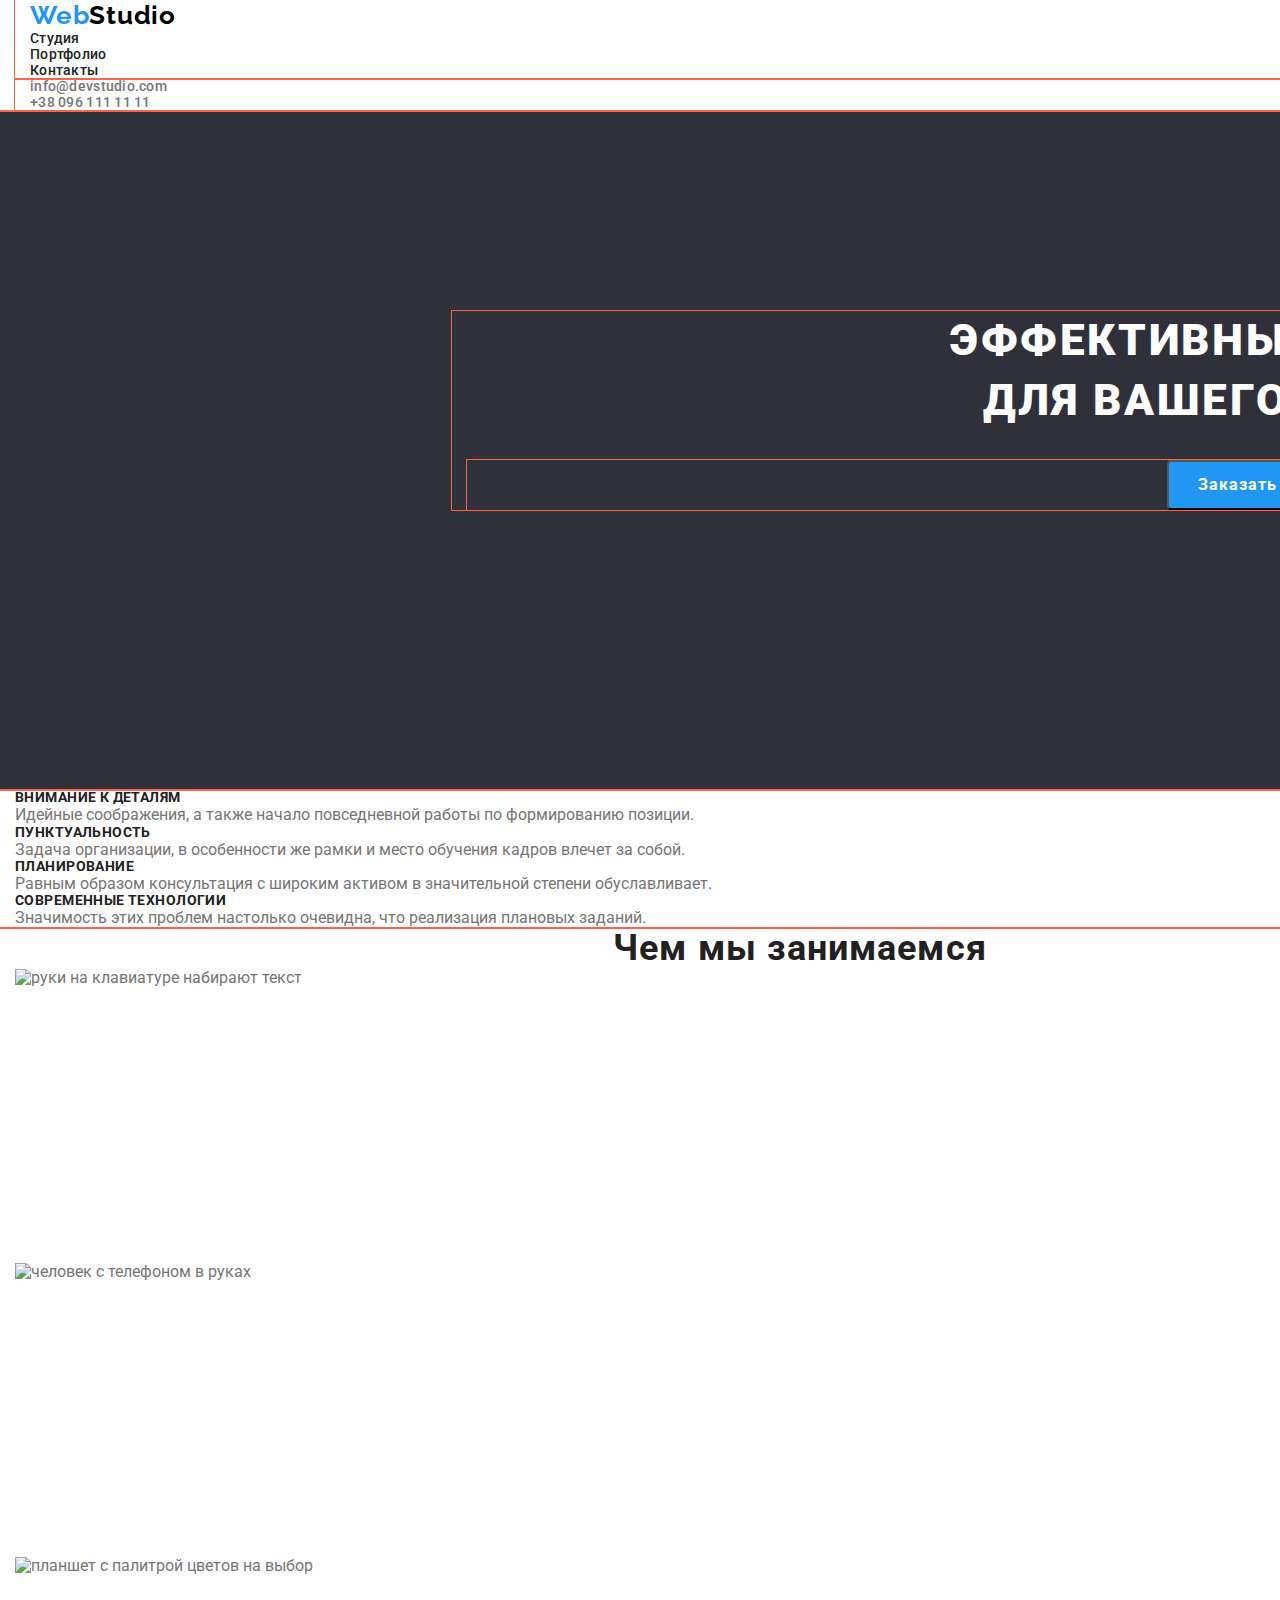
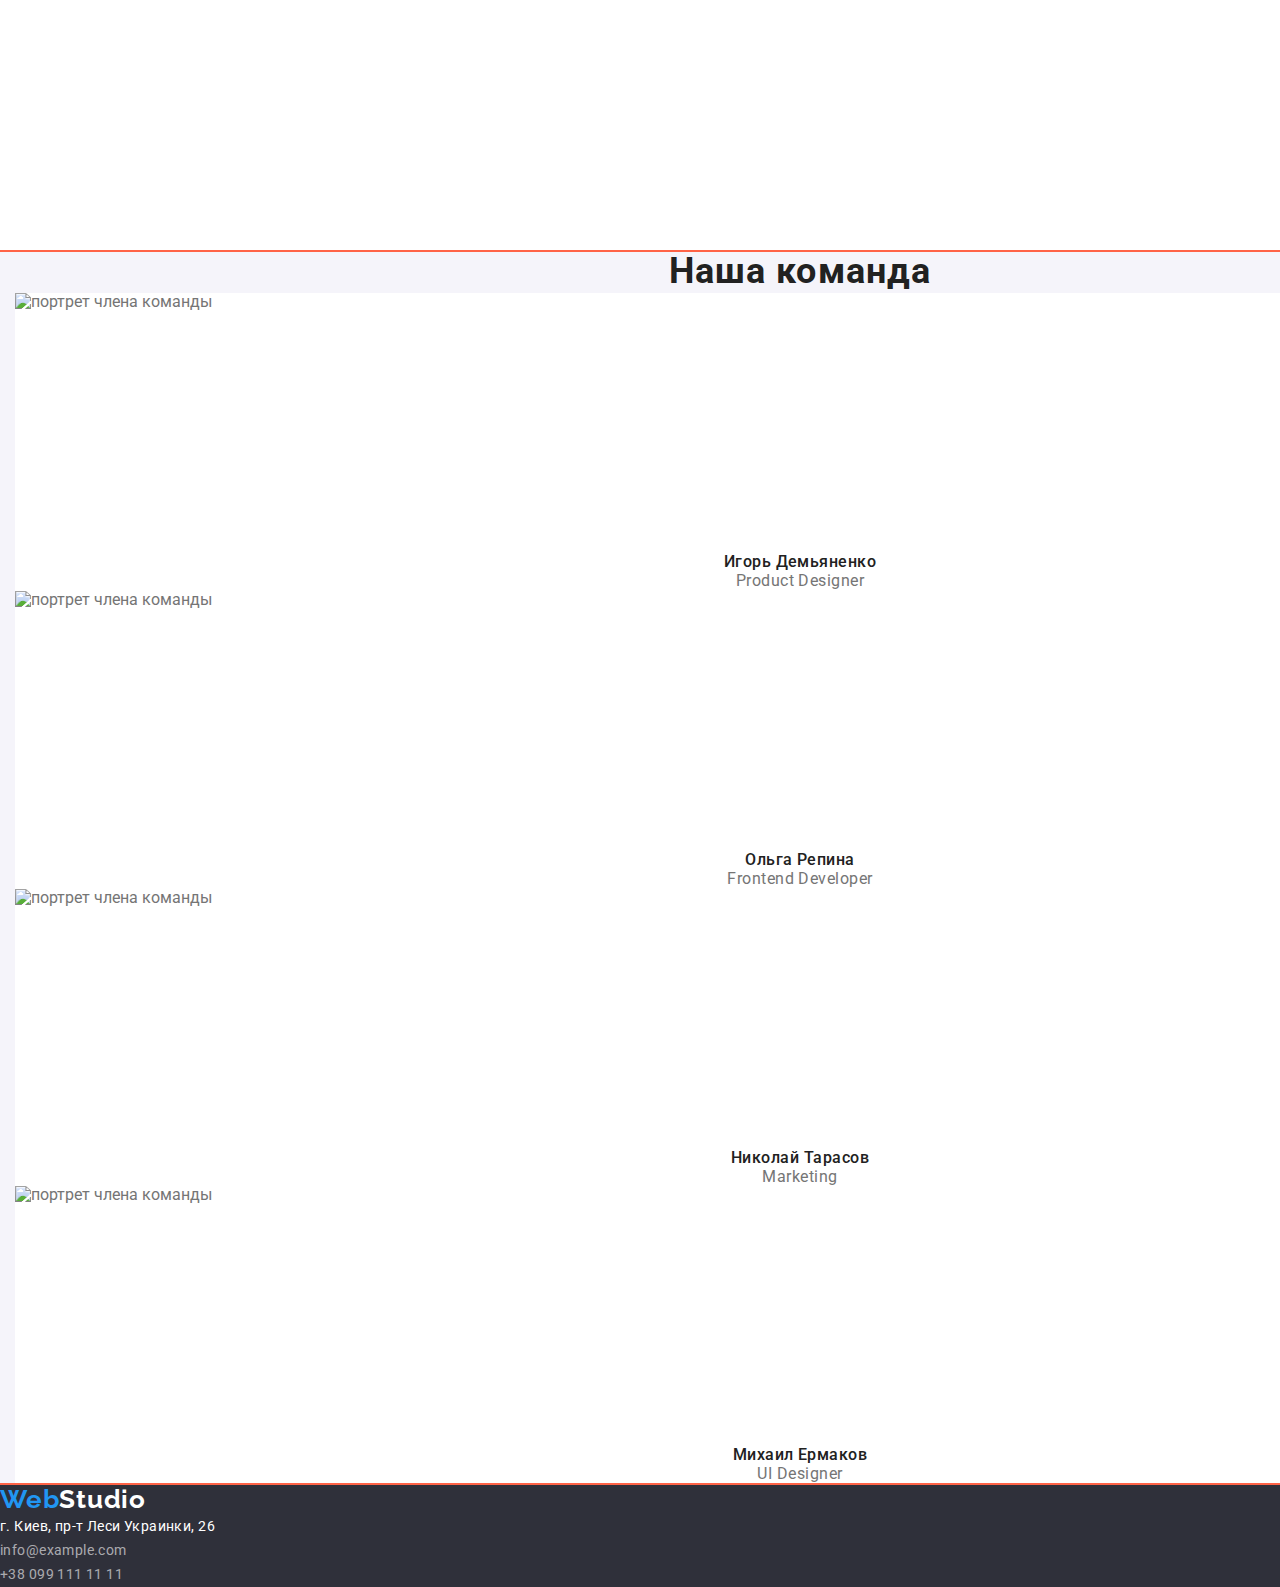
==== index.html @ ebe4a77e "interim update" ====
<!DOCTYPE html>
<html lang="ru">

<head>
  <meta charset="UTF-8" />
  <meta http-equiv="X-UA-Compatible" content="IE=edge" />
  <meta name="viewport" content="width=device-width, initial-scale=1.0" />
  <title>WebStudio</title>
  <link rel="preconnect" href="https://fonts.gstatic.com" />
  <link href="https://fonts.googleapis.com/css2?family=Raleway:wght@700&family=Roboto:wght@400;500;700;900&display=swap"
    rel="stylesheet" />
  <link rel="stylesheet"
    href="https://cdnjs.cloudflare.com/ajax/libs/modern-normalize/1.0.0/modern-normalize.min.css" />

  <link rel="stylesheet" href="./CSS/styles.css" />
</head>

<body>
    <header class="header">
      <div class="container">
        <div class="container">
      <nav class="nav-style">
        <span class="header-title">
          <a href="./index.html" class="nav-link"><span class="title-accent">Web</span><span
              class="title-accent-two">Studio</span></a></span>
        <ul class="no-bullet list">
          <li><a href="./index.html" class="nav-link">Студия</a></li>
          <li><a href="./portfolio.html" class="nav-link">Портфолио</a></li>
          <li><a href="" class="nav-link">Контакты</a></li>
        </ul>
      </nav>
      </div>
      <div class="container">
      <ul class="no-bullet list">
        <li><a href="mailto:info@devstudio.com" class="header-link">info@devstudio.com</a></li>
        <li><a href="tel:+380961111111" class="header-link">+38 096 111 11 11</a></li>
      </ul>
    </div>
    </div>
    </header>
  <main>
    <section class="hero">
      <div class="container">
        <div class="hero-content">
          <h1 class="hero-heading">
            Эффективные решения <br />
            для вашего бизнеса
          </h1>
        </div>
        <div class="container">
          <button type="button" class="hero-button button-cursor">Заказать услугу</button>
        </div>
      </div>
    </section>
    <section class="features">
      <div class="container">
        <h2 class="heading-features visually-hidden">Особенности</h2>
        <ul class="no-bullet list">
          <li>
            <h3 class="feature">Внимание к деталям</h3>
            <p>Идейные соображения, а также начало повседневной работы по формированию позиции.</p>
          </li>
          <li>
            <h3 class="feature">Пунктуальность</h3>
            <p>Задача организации, в особенности же рамки и место обучения кадров влечет за собой.</p>
          </li>
          <li>
            <h3 class="feature">Планирование</h3>
            <p>Равным образом консультация с широким активом в значительной степени обуславливает.</p>
          </li>
          <li>
            <h3 class="feature">Современные технологии</h3>
            <p>Значимость этих проблем настолько очевидна, что реализация плановых заданий.</p>
          </li>
        </ul>
      </div>
    </section>
    <section class="activity">
      <div class="container">
        <h2 class="heading-activity">Чем мы занимаемся</h2>
        <ul class="no-bullet list">
          <li>
            <img src="./images/img_4.jpg" alt="руки на клавиатуре набирают текст" width="370" height="294" />
          </li>
          <li>
            <img src="./images/img-1.jpg" alt="человек с телефоном в руках" width="370" height="294" />
          </li>
          <li>
            <img src="./images/img-2.jpg" alt="планшет с палитрой цветов на выбор" width="370" height="294" />
          </li>
        </ul>
    </section>
    <section class="team">
      <div class="container">
        <h2 class="heading-team">Наша команда</h2>
        <ul class="no-bullet list">
          <li class="member-card">
            <img src="./images/img.jpg" alt="портрет члена команды" width="270" height="260" />
            <h3 class="member-name">Игорь Демьяненко</h3>
            <p lang="en" class="member-position">Product Designer</p>
          </li>
          <li class="member-card">
            <img src="./images/img__1.jpg" alt="портрет члена команды" width="270" height="260" />
            <h3 class="member-name">Ольга Репина</h3>
            <p lang="en" class="member-position">Frontend Developer</p>
          </li>
          <li class="member-card">
            <img src="./images/img__2.jpg" alt="портрет члена команды" width="270" height="260" />
            <h3 class="member-name">Николай Тарасов</h3>
            <p lang="en" class="member-position">Marketing</p>
          </li>
          <li class="member-card">
            <img src="./images/img-3.jpg" alt="портрет члена команды" width="270" height="260" />
            <h3 class="member-name">Михаил Ермаков</h3>
            <p lang="en" class="member-position">UI Designer</p>
          </li>
        </ul>
      </div>
    </section>
  </main>
  <footer class="footer">
    <div class="container"></div>
    <a href="./index.html" class="footer-link footer-title"><span class="title-accent">Web</span>Studio</a>
    <address>
      <ul class="no-bullet list">
        <li class="footer-address">
          <a href="https://goo.gl/maps/FCQ5aKZxrLypP4Zz5" target="_blank" rel="noopener noreferrer"
            class="footer-link">г. Киев, пр-т Леси Украинки, 26</a>
        </li>
        <li><a href="mailto:info@example.com" class="footer-link footer-contacts">info@example.com</a></li>
        <li><a href="tel:+380991111111" class="footer-link footer-contacts">+38 099 111 11 11</a></li>
      </ul>
    </address>
    </div>
  </footer>
</body>

</html>
---- CSS/styles.css ----
/* default settings */
html {
  box-sizing: border-box;
}

*,
*::before,
*::after {
  box-sizing: border-box;
}

:root {
  --main-text-cl: #757575;
  --add-cl: #212121;
  --wh-cl: #ffffff;
  --bl-cl: #000000;
  --accent-cl: #2196f3;
  --backgr-dark: #2f303a;
  --alt-backgr: #f5f4fa;
}

body {
  font-family: 'Raleway', sans-serif;
  font-family: 'Roboto', sans-serif;
  color: var(--main-text-cl);
  font-weight: 400;
  margin: 0;
}


/* general settings */

h1,
h2,
h3,
h4,
h5,
h6,
p {
 margin:0;
}


img {
  display: block;
  height: auto;
  max-width: 100%;
}

.button-cursor {
  cursor: pointer;
}

.list {
  padding: 0;
  margin: 0;
}

.no-bullet {
  list-style: none;
}

.visually-hidden {
  position: absolute !important;
  clip: rect(1px 1px 1px 1px);
  clip: rect(1px, 1px, 1px, 1px);
  padding: 0 !important;
  border: 0 !important;
  height: 1px !important;
  width: 1px !important;
  overflow: hidden;
}

/* header settings */

.header {
  font-weight: 500;
  font-size: 14px;
  line-height: 1.14;
  letter-spacing: 0.02em;
}

.header .header-title {
  font-family: Raleway;
  font-weight: 700;
  font-size: 26px;
  line-height: 1.19;
  letter-spacing: 0.03em;
}

.header-link,
.header-contacts {
  text-decoration: none;
  color: var(--main-text-cl);
}

.nav-style {
  color: var(--add-cl);
}

.nav-link {
  text-decoration: none;
  color: var(--add-cl);
}

/* hovers and accents */
.nav-style .nav-link:hover,
.header-link:hover,
.header-link:focus,
.title-accent,
.footer-link:hover,
.footer-link:focus {
  color: var(--accent-cl);
}

.title-accent-two {
  color: var(--bl-cl);
}

/* footer settings */

.footer {
  background-color: var(--backgr-dark);
  color: var(--wh-cl);
}

.footer-title {
  font-family: Raleway;
  font-weight: 700;
  font-size: 26px;
  line-height: 1.19;
  letter-spacing: 0.03em;
}

.footer-link {
  text-decoration: none;
  color: var(--wh-cl);
}

.footer-address {
  font-size: 14px;
  line-height: 1.7;
  letter-spacing: 0.03em;
  font-style: normal;
}

.footer-contacts {
  font-size: 14px;
  line-height: 1.7;
  letter-spacing: 0.03em;
  color: rgba(255, 255, 255, 0.6);
  font-style: normal;
}

/* body settings*/

  /* 2-lvl headings */
.heading-team,
.heading-activity,
.heading-features,
.heading-portfolio {
  font-weight: 700;
  font-size: 36px;
  line-height: 1.16;
  text-align: center;
  letter-spacing: 0.03em;
  color: var(--add-cl);
}

/* hero home page */

.hero {
  background-color: var(--backgr-dark);
  color: var(--wh-cl);
  padding: 200px 452px 280px 452px;
  text-align: center;
}

.hero-heading {
  font-weight: 900;
  font-size: 44px;
  line-height: 1.36;
  letter-spacing: 0.06em;
  text-transform: uppercase;
}

.hero-content {
  margin-bottom: 30px;
  
}

.hero-button {
  display: inline-block;
  font-weight: 700;
  min-width: 200px;
  min-height: 50px;
  font-size: 16px;
  line-height: 1.8;
  letter-spacing: 0.06em;
  background-color: var(--accent-cl);
  color: var(--wh-cl);
  border-radius: 4px;
  text-align: center;
}


.button-content {
  padding: 10px 32px;

}

/* features section home page */

.feature {
  font-weight: 700;
  font-size: 14px;
  line-height: 1.14;
  letter-spacing: 0.03em;
  text-transform: uppercase;
  color: var(--add-cl);
}

/* our team section home page */

.team {
  background-color: var(--alt-backgr);
}

.team .member-card {
  background-color: var(--wh-cl);
}

.member-name {
  font-weight: 500;
  font-size: 16px;
  line-height: 1.18;
  text-align: center;
  letter-spacing: 0.03em;
  color: var(--add-cl);
}

.member-position {
  font-size: 16px;
  line-height: 1.18;
  text-align: center;
  letter-spacing: 0.03em;
  color: var(--main-text-cl);
}

/* portfolio page body*/

.portfolio-button {
  background-color: var(--alt-backgr);
  font-weight: 500;
  font-size: 16px;
  line-height: 1.62;
  text-align: center;
  letter-spacing: 0.03em;
  color: var(--add-cl);
}

.portfolio-button:hover,
.portfolio-button:focus {
  background-color: var(--accent-cl);
  color: var(--wh-cl);
}

.card-heading {
font-weight: bold;
font-size: 18px;
line-height: 2;
letter-spacing: 0.06em;
color: var(--add-cl);
}

.card-descr {
  font-size: 16px;
  line-height: 1.87;
  letter-spacing: 0.03em;
  color: var(--main-text-cl);
  font-weight: 400;
}

.container {
  width: 1600px;
  padding-left: 15px;
  padding-right: 15px;
  margin-left: auto;
  margin-right: auto;
  
}

.container,
.header,
.hero,
.features,
.activity,
.team,
footer {
  outline: 1px solid tomato;
}
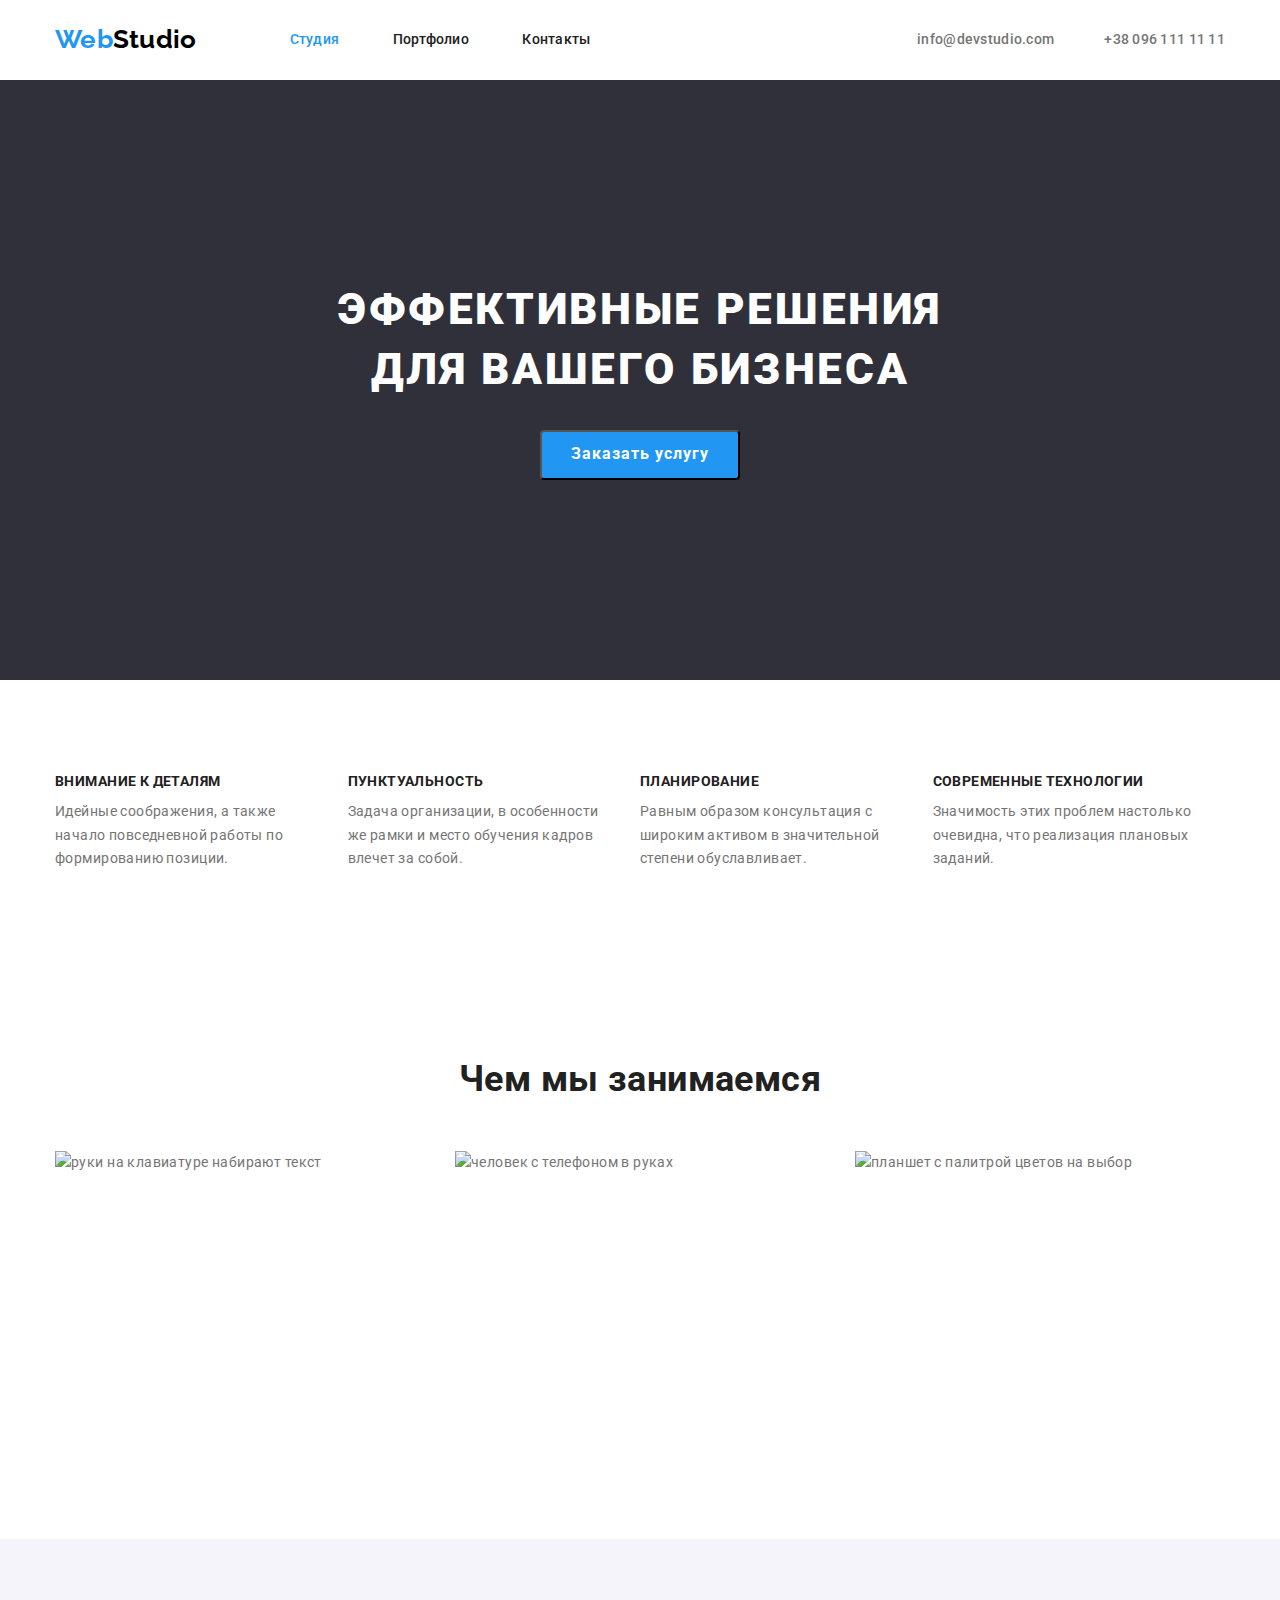
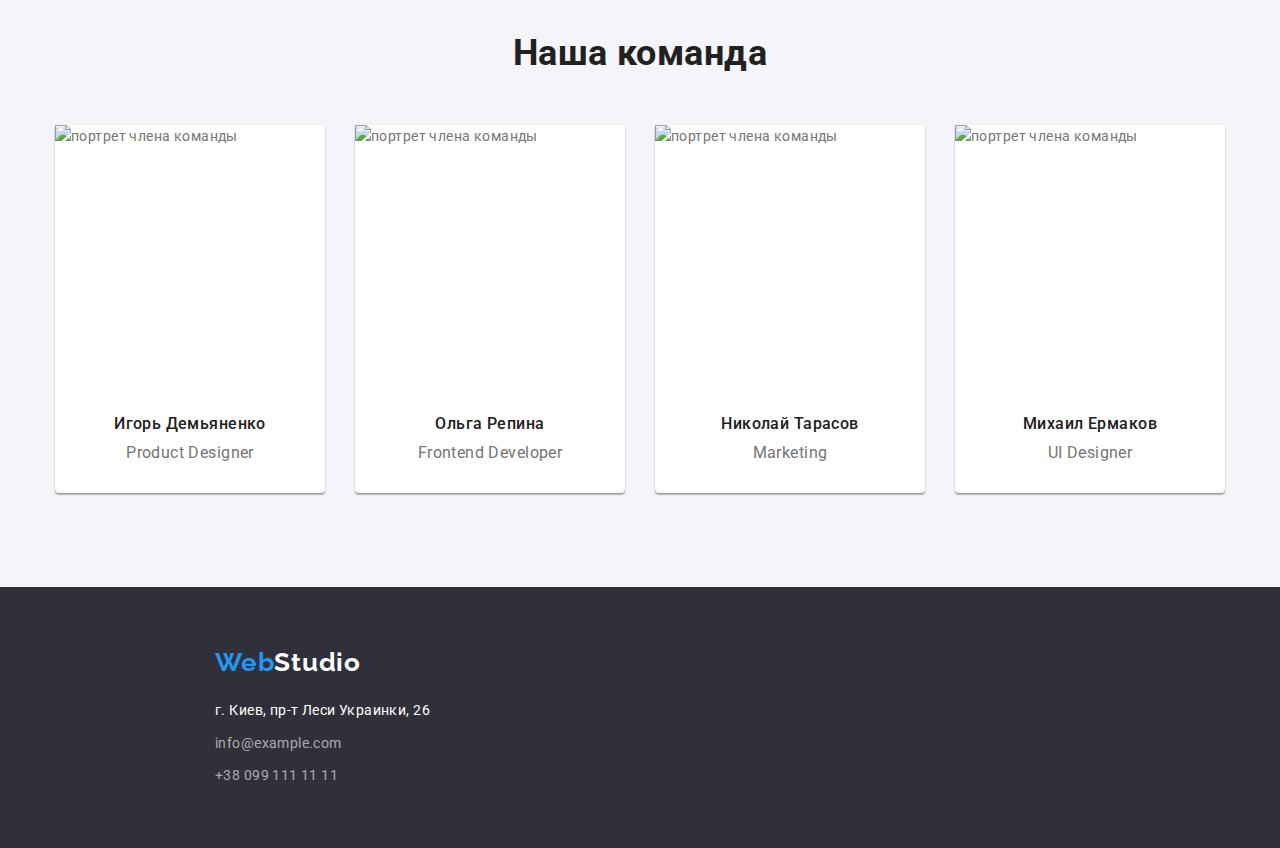
==== commit 096f4115: "interim update" ====
--- a/index.html
+++ b/index.html
@@ -18,67 +18,57 @@
 <body>
     <header class="header">
       <div class="container">
-        <div class="container">
       <nav class="nav-style">
-        <span class="header-title">
-          <a href="./index.html" class="nav-link"><span class="title-accent">Web</span><span
-              class="title-accent-two">Studio</span></a></span>
-        <ul class="no-bullet list">
-          <li><a href="./index.html" class="nav-link">Студия</a></li>
-          <li><a href="./portfolio.html" class="nav-link">Портфолио</a></li>
-          <li><a href="" class="nav-link">Контакты</a></li>
+        <a href="./index.html" class="nav-link header-logo"><span class="logo-accent">Web</span><span class="logo-accent-two">Studio</span></a>
+        <ul class="menu no-bullet list">
+          <li class="header-item"><a href="./index.html" class="nav-link-current">Студия</a></li>
+          <li class="header-item"><a href="./portfolio.html" class="nav-link">Портфолио</a></li>
+          <li class="header-item"><a href="" class="nav-link">Контакты</a></li>
         </ul>
       </nav>
-      </div>
-      <div class="container">
-      <ul class="no-bullet list">
-        <li><a href="mailto:info@devstudio.com" class="header-link">info@devstudio.com</a></li>
-        <li><a href="tel:+380961111111" class="header-link">+38 096 111 11 11</a></li>
+      <ul class="header-contacts no-bullet list">
+        <li class="header-item"><a href="mailto:info@devstudio.com" class="header-link">info@devstudio.com</a></li>
+        <li class="header-item"><a href="tel:+380961111111" class="header-link">+38 096 111 11 11</a></li>
       </ul>
-    </div>
     </div>
     </header>
   <main>
-    <section class="hero">
+    <section class="section hero">
       <div class="container">
-        <div class="hero-content">
           <h1 class="hero-heading">
             Эффективные решения <br />
             для вашего бизнеса
           </h1>
-        </div>
-        <div class="container">
           <button type="button" class="hero-button button-cursor">Заказать услугу</button>
-        </div>
       </div>
     </section>
-    <section class="features">
-      <div class="container">
+    <section class="section features">
+      <div class="container features">
         <h2 class="heading-features visually-hidden">Особенности</h2>
-        <ul class="no-bullet list">
-          <li>
-            <h3 class="feature">Внимание к деталям</h3>
-            <p>Идейные соображения, а также начало повседневной работы по формированию позиции.</p>
+        <ul class="features no-bullet list">
+          <li class="feature">
+            <h3 class="feature-heading">Внимание к деталям</h3>
+            <p class="feature-text">Идейные соображения, а также начало повседневной работы по формированию позиции.</p>
           </li>
-          <li>
-            <h3 class="feature">Пунктуальность</h3>
-            <p>Задача организации, в особенности же рамки и место обучения кадров влечет за собой.</p>
+          <li class="feature">
+            <h3 class="feature-heading">Пунктуальность</h3>
+            <p class="feature-text">Задача организации, в особенности же рамки и место обучения кадров влечет за собой.</p>
           </li>
-          <li>
-            <h3 class="feature">Планирование</h3>
-            <p>Равным образом консультация с широким активом в значительной степени обуславливает.</p>
+          <li class="feature">
+            <h3 class="feature-heading">Планирование</h3>
+            <p class="feature-text">Равным образом консультация с широким активом в значительной степени обуславливает.</p>
           </li>
-          <li>
-            <h3 class="feature">Современные технологии</h3>
-            <p>Значимость этих проблем настолько очевидна, что реализация плановых заданий.</p>
+          <li class="feature">
+            <h3 class="feature-heading">Современные технологии</h3>
+            <p class="feature-text">Значимость этих проблем настолько очевидна, что реализация плановых заданий.</p>
           </li>
         </ul>
       </div>
     </section>
-    <section class="activity">
+    <section class="section activity">
       <div class="container">
         <h2 class="heading-activity">Чем мы занимаемся</h2>
-        <ul class="no-bullet list">
+        <ul class="activity-list no-bullet list">
           <li>
             <img src="./images/img_4.jpg" alt="руки на клавиатуре набирают текст" width="370" height="294" />
           </li>
@@ -90,27 +80,27 @@
           </li>
         </ul>
     </section>
-    <section class="team">
+    <section class="section team">
       <div class="container">
         <h2 class="heading-team">Наша команда</h2>
-        <ul class="no-bullet list">
+        <ul class="team-members no-bullet list">
           <li class="member-card">
-            <img src="./images/img.jpg" alt="портрет члена команды" width="270" height="260" />
+            <img src="./images/img.jpg" alt="портрет члена команды" width="270" height="260" class="member-img"/>
             <h3 class="member-name">Игорь Демьяненко</h3>
             <p lang="en" class="member-position">Product Designer</p>
           </li>
           <li class="member-card">
-            <img src="./images/img__1.jpg" alt="портрет члена команды" width="270" height="260" />
+            <img src="./images/img__1.jpg" alt="портрет члена команды" width="270" height="260" class="member-img"/>
             <h3 class="member-name">Ольга Репина</h3>
             <p lang="en" class="member-position">Frontend Developer</p>
           </li>
           <li class="member-card">
-            <img src="./images/img__2.jpg" alt="портрет члена команды" width="270" height="260" />
+            <img src="./images/img__2.jpg" alt="портрет члена команды" width="270" height="260" class="member-img"/>
             <h3 class="member-name">Николай Тарасов</h3>
             <p lang="en" class="member-position">Marketing</p>
           </li>
           <li class="member-card">
-            <img src="./images/img-3.jpg" alt="портрет члена команды" width="270" height="260" />
+            <img src="./images/img-3.jpg" alt="портрет члена команды" width="270" height="260" class="member-img"/>
             <h3 class="member-name">Михаил Ермаков</h3>
             <p lang="en" class="member-position">UI Designer</p>
           </li>
@@ -119,16 +109,16 @@
     </section>
   </main>
   <footer class="footer">
-    <div class="container"></div>
-    <a href="./index.html" class="footer-link footer-title"><span class="title-accent">Web</span>Studio</a>
-    <address>
+    <div class="container">
+    <a href="./index.html" class="footer-link footer-logo"><span class="logo-accent">Web</span>Studio</a>
+    <address class="footer-address">
       <ul class="no-bullet list">
-        <li class="footer-address">
+        <li class="phys-address">
           <a href="https://goo.gl/maps/FCQ5aKZxrLypP4Zz5" target="_blank" rel="noopener noreferrer"
             class="footer-link">г. Киев, пр-т Леси Украинки, 26</a>
         </li>
-        <li><a href="mailto:info@example.com" class="footer-link footer-contacts">info@example.com</a></li>
-        <li><a href="tel:+380991111111" class="footer-link footer-contacts">+38 099 111 11 11</a></li>
+        <li class="footer-mail"><a href="mailto:info@example.com" class="footer-link footer-contact">info@example.com</a></li>
+        <li><a href="tel:+380991111111" class="footer-link footer-contact">+38 099 111 11 11</a></li>
       </ul>
     </address>
     </div>
--- a/CSS/styles.css
+++ b/CSS/styles.css
@@ -6,7 +6,7 @@
 *,
 *::before,
 *::after {
-  box-sizing: border-box;
+  box-sizing: inherit;
 }
 
 :root {
@@ -17,6 +17,8 @@
   --accent-cl: #2196f3;
   --backgr-dark: #2f303a;
   --alt-backgr: #f5f4fa;
+  --border-color: #ECECEC;
+  --card-shadow: 0px 1px 3px rgba(0, 0, 0, 0.12), 0px 1px 1px rgba(0, 0, 0, 0.14), 0px 2px 1px rgba(0, 0, 0, 0.2);
 }
 
 body {
@@ -25,6 +27,9 @@
   color: var(--main-text-cl);
   font-weight: 400;
   margin: 0;
+  font-size: 14px;
+  line-height: 1.71;
+  letter-spacing: 0.03em;
 }
 
 
@@ -38,6 +43,11 @@
 h6,
 p {
  margin:0;
+}
+
+.section {
+  padding-bottom: 94px;
+  padding-top: 94px;
 }
 
 
@@ -71,6 +81,14 @@
   overflow: hidden;
 }
 
+.container {
+  width: 1200px;
+  padding-left: 15px;
+  padding-right: 15px;
+  margin-left: auto;
+  margin-right: auto;
+}
+
 /* header settings */
 
 .header {
@@ -78,9 +96,114 @@
   font-size: 14px;
   line-height: 1.14;
   letter-spacing: 0.02em;
-}
-
-.header .header-title {
+  max-width: 1600px;
+}
+
+.header .container {
+  display: flex;
+  
+  border-bottom: border: 1px solid (var(--border-color));
+}
+
+.header .header-logo {
+  font-family: Raleway;
+  font-weight: 700;
+  font-size: 26px;
+  line-height: 1.19;
+}
+
+.header-link,
+.header-contacts {
+  text-decoration: none;
+  color: var(--main-text-cl);
+}
+
+.header-logo {
+  display: block;
+  padding-top: 24px;
+  padding-bottom: 25px;
+  margin-right: 93px;
+}
+
+.header-contacts .header-item + .header-item {
+  margin-left: 50px;
+}
+
+.nav-style .header-item:not(:last-child) {
+margin-right: 50px;
+}
+
+.header-contacts {
+  display: flex;
+  padding-top: 32px;
+  padding-bottom: 32px;
+  margin-left: auto;
+}
+
+.menu .link {
+  display: block;
+  padding-top: 32px;
+  padding-bottom: 32px;
+}
+
+
+.nav-style {
+  color: var(--add-cl);
+  align-items: center;
+}
+
+.header-item {
+  margin-left: auto;
+  align-items: center;
+}
+
+.container .nav-style,
+.container .header-logo,
+.container .header-item {
+  display: inline-flex;
+}
+
+.header-contacts .header-item {
+  display: flex;
+  margin-left: auto;
+}
+
+
+.nav-link-current {
+  text-decoration: none;
+  color: var(--accent-cl);
+}
+
+.nav-link {
+  text-decoration: none;
+  color: var(--add-cl);
+}
+
+/* hovers and accents */
+.nav-style .nav-link:hover,
+.nav-style .nav-link-current:hover,
+.header-link:hover,
+.header-link:focus,
+.logo-accent,
+.footer-link:hover,
+.footer-link:focus {
+  color: var(--accent-cl);
+}
+
+.logo-accent-two {
+  color: var(--bl-cl);
+}
+
+/* footer settings */
+
+.footer {
+  max-width: 1600px;
+  background-color: var(--backgr-dark);
+  color: var(--wh-cl);
+  padding: 60px 1154px 60px 200px;
+}
+
+.footer .footer-logo {
   font-family: Raleway;
   font-weight: 700;
   font-size: 26px;
@@ -88,69 +211,36 @@
   letter-spacing: 0.03em;
 }
 
-.header-link,
-.header-contacts {
-  text-decoration: none;
-  color: var(--main-text-cl);
-}
-
-.nav-style {
-  color: var(--add-cl);
-}
-
-.nav-link {
-  text-decoration: none;
-  color: var(--add-cl);
-}
-
-/* hovers and accents */
-.nav-style .nav-link:hover,
-.header-link:hover,
-.header-link:focus,
-.title-accent,
-.footer-link:hover,
-.footer-link:focus {
-  color: var(--accent-cl);
-}
-
-.title-accent-two {
-  color: var(--bl-cl);
-}
-
-/* footer settings */
-
-.footer {
-  background-color: var(--backgr-dark);
-  color: var(--wh-cl);
-}
-
-.footer-title {
-  font-family: Raleway;
-  font-weight: 700;
-  font-size: 26px;
-  line-height: 1.19;
-  letter-spacing: 0.03em;
-}
-
 .footer-link {
   text-decoration: none;
   color: var(--wh-cl);
 }
 
+.phys-address {
+  font-size: 14px;
+  line-height: 1.71;
+  font-style: normal;
+  margin-bottom: 9px;
+  letter-spacing: 0.03em;
+}
+
 .footer-address {
+  margin-top: 20px;
+}
+
+.footer-contact {
   font-size: 14px;
-  line-height: 1.7;
-  letter-spacing: 0.03em;
-  font-style: normal;
-}
-
-.footer-contacts {
-  font-size: 14px;
-  line-height: 1.7;
-  letter-spacing: 0.03em;
+  line-height: 1.71;
   color: rgba(255, 255, 255, 0.6);
   font-style: normal;
-}
+  letter-spacing: 0.03em;
+}
+
+.footer-mail {
+  margin-bottom: 9px;
+}
+
+
 
 /* body settings*/
 
@@ -163,16 +253,16 @@
   font-size: 36px;
   line-height: 1.16;
   text-align: center;
-  letter-spacing: 0.03em;
   color: var(--add-cl);
 }
 
 /* hero home page */
 
 .hero {
+  max-width: 1600px;
   background-color: var(--backgr-dark);
   color: var(--wh-cl);
-  padding: 200px 452px 280px 452px;
+  padding: 200px 15px;
   text-align: center;
 }
 
@@ -182,11 +272,7 @@
   line-height: 1.36;
   letter-spacing: 0.06em;
   text-transform: uppercase;
-}
-
-.hero-content {
   margin-bottom: 30px;
-  
 }
 
 .hero-button {
@@ -211,23 +297,78 @@
 
 /* features section home page */
 
+.features {
+  max-width: 1600px;
+  display: flex;
+}
+
+.features > .feature {
+  flex-basis: calc(100% / 4);
+  flex-wrap: wrap;
+}
+
 .feature {
+  margin-right: 30px;
+}
+
+.feature-heading {
   font-weight: 700;
   font-size: 14px;
   line-height: 1.14;
-  letter-spacing: 0.03em;
   text-transform: uppercase;
   color: var(--add-cl);
-}
+  margin-bottom: 10px;
+}
+
+/* activity */
+
+.activity {
+  max-width: 1600px;
+}
+
+.activity-list {
+  display: flex;
+  justify-content: space-between;
+}
+
+.heading-activity {
+  margin-bottom: 50px;
+}
+
 
 /* our team section home page */
 
 .team {
   background-color: var(--alt-backgr);
+  max-width: 1600px;
+  display: flex;
+}
+
+.heading-team {
+  margin-bottom: 50px;
+}
+
+.team-members {
+  display: flex;
+  justify-content: space-between;
+}
+
+.team-members > .member-card {
+  flex-basis: calc(100% / 4);
 }
 
 .team .member-card {
   background-color: var(--wh-cl);
+  border-radius: 0px 0px 4px 4px;
+  box-shadow: var(--card-shadow);
+}
+
+.team .member-card:not(:last-child) {
+    margin-right: 30px;
+}
+
+.member-img {
+  margin-bottom: 30px;
 }
 
 .member-name {
@@ -235,19 +376,23 @@
   font-size: 16px;
   line-height: 1.18;
   text-align: center;
-  letter-spacing: 0.03em;
-  color: var(--add-cl);
+  color: var(--add-cl);
+  margin-bottom: 10px;
 }
 
 .member-position {
   font-size: 16px;
   line-height: 1.18;
   text-align: center;
-  letter-spacing: 0.03em;
   color: var(--main-text-cl);
+  margin-bottom: 30px;
 }
 
 /* portfolio page body*/
+
+.portfolio-buttons {
+  display: flex;
+}
 
 .portfolio-button {
   background-color: var(--alt-backgr);
@@ -255,8 +400,8 @@
   font-size: 16px;
   line-height: 1.62;
   text-align: center;
-  letter-spacing: 0.03em;
-  color: var(--add-cl);
+  color: var(--add-cl);
+  border-radius: 4px;
 }
 
 .portfolio-button:hover,
@@ -276,20 +421,15 @@
 .card-descr {
   font-size: 16px;
   line-height: 1.87;
-  letter-spacing: 0.03em;
   color: var(--main-text-cl);
   font-weight: 400;
 }
 
-.container {
-  width: 1600px;
-  padding-left: 15px;
-  padding-right: 15px;
-  margin-left: auto;
-  margin-right: auto;
-  
-}
-
+/*  */
+
+
+/* check margins and paddings */
+/* 
 .container,
 .header,
 .hero,
@@ -298,4 +438,4 @@
 .team,
 footer {
   outline: 1px solid tomato;
-}+} */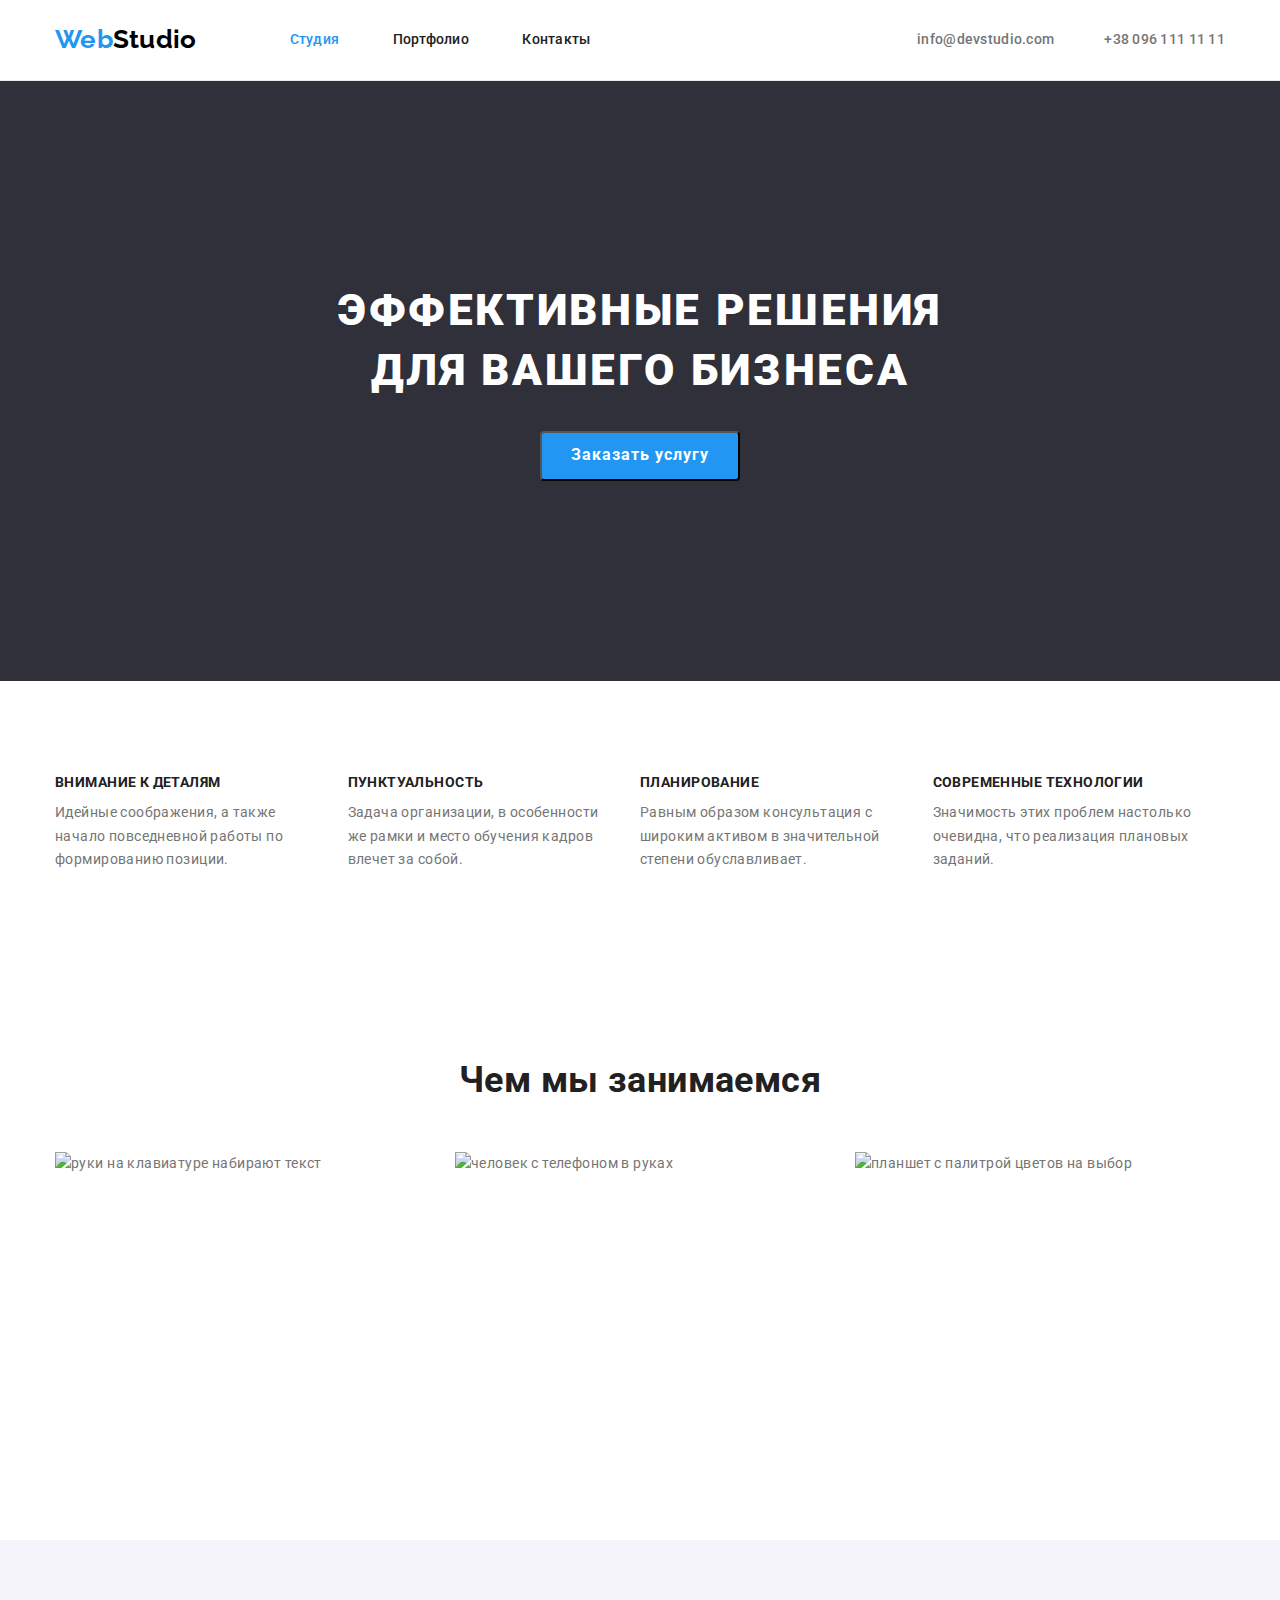
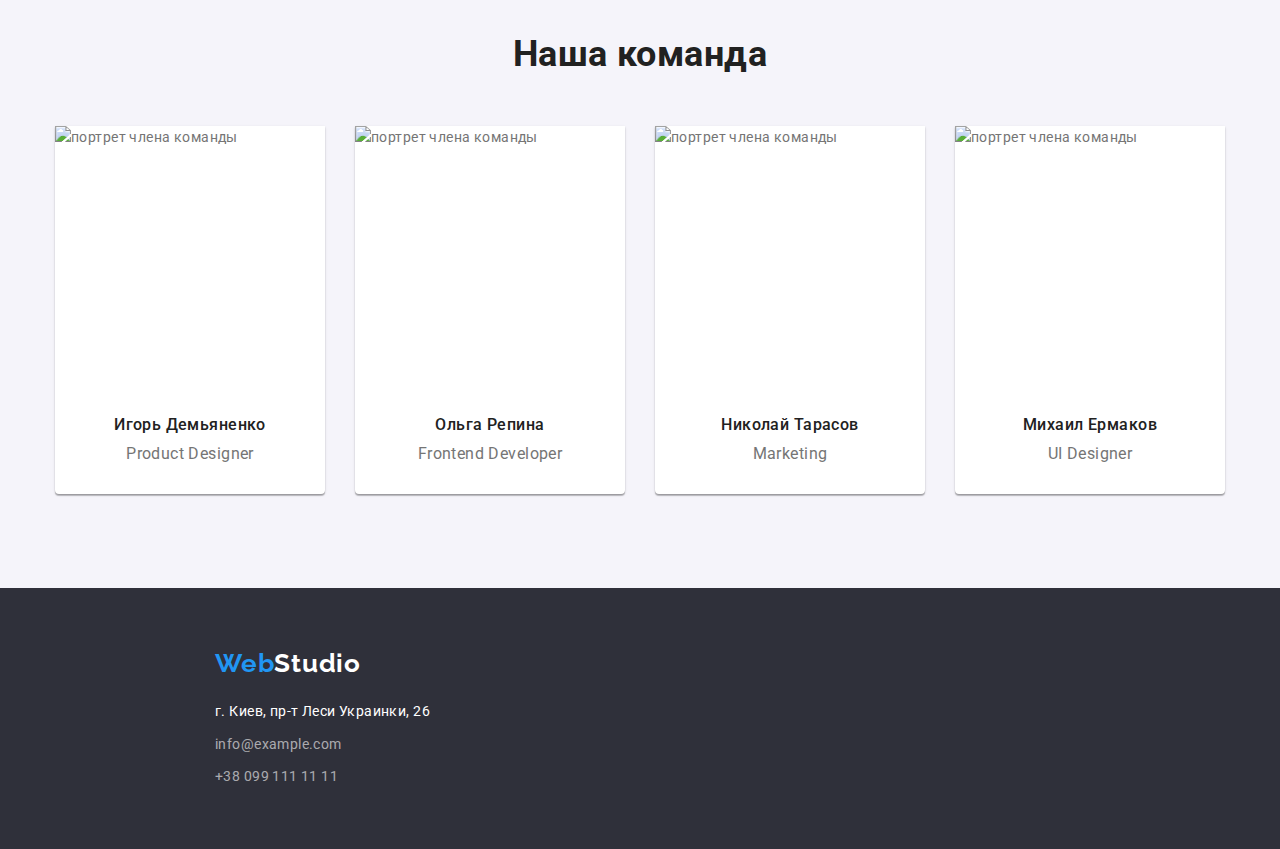
==== commit 49f6102e: "completed hw 3 I hope" ====
--- a/index.html
+++ b/index.html
@@ -79,6 +79,7 @@
             <img src="./images/img-2.jpg" alt="планшет с палитрой цветов на выбор" width="370" height="294" />
           </li>
         </ul>
+        </div>
     </section>
     <section class="section team">
       <div class="container">
--- a/CSS/styles.css
+++ b/CSS/styles.css
@@ -18,6 +18,7 @@
   --backgr-dark: #2f303a;
   --alt-backgr: #f5f4fa;
   --border-color: #ECECEC;
+  --card-border: #eeeeee;
   --card-shadow: 0px 1px 3px rgba(0, 0, 0, 0.12), 0px 1px 1px rgba(0, 0, 0, 0.14), 0px 2px 1px rgba(0, 0, 0, 0.2);
 }
 
@@ -97,12 +98,13 @@
   line-height: 1.14;
   letter-spacing: 0.02em;
   max-width: 1600px;
+
+  border-bottom: 1px solid;
+  border-block-color: var(--border-color);
 }
 
 .header .container {
   display: flex;
-  
-  border-bottom: border: 1px solid (var(--border-color));
 }
 
 .header .header-logo {
@@ -390,8 +392,14 @@
 
 /* portfolio page body*/
 
+.portfolio {
+  max-width: 1600px;
+}
 .portfolio-buttons {
   display: flex;
+  justify-content: center;
+  margin-bottom: 34px;
+  padding: 6px 22px;
 }
 
 .portfolio-button {
@@ -408,6 +416,32 @@
 .portfolio-button:focus {
   background-color: var(--accent-cl);
   color: var(--wh-cl);
+}
+
+.button-style:not(:last-child) {
+  margin-right: 8px;
+  }
+
+.portfolio-cards {
+  display: flex;
+  flex-wrap: wrap;
+  margin-left: -30px;
+  margin-top: -30px;
+}
+
+.portfolio-cards > .portfolio-card {
+  flex-basis: calc(100% / 3 -30px);
+  margin-left: 30px;
+  margin-top: 30px;
+  justify-content: space-between;
+
+  border-bottom: 1px solid;
+  border-block-color: var(--card-border);
+}
+
+
+.port-img {
+  margin-bottom: 20px;
 }
 
 .card-heading {
@@ -416,6 +450,7 @@
 line-height: 2;
 letter-spacing: 0.06em;
 color: var(--add-cl);
+margin-bottom: 4px;
 }
 
 .card-descr {
@@ -423,9 +458,8 @@
   line-height: 1.87;
   color: var(--main-text-cl);
   font-weight: 400;
-}
-
-/*  */
+  margin-bottom: 20px;
+}
 
 
 /* check margins and paddings */
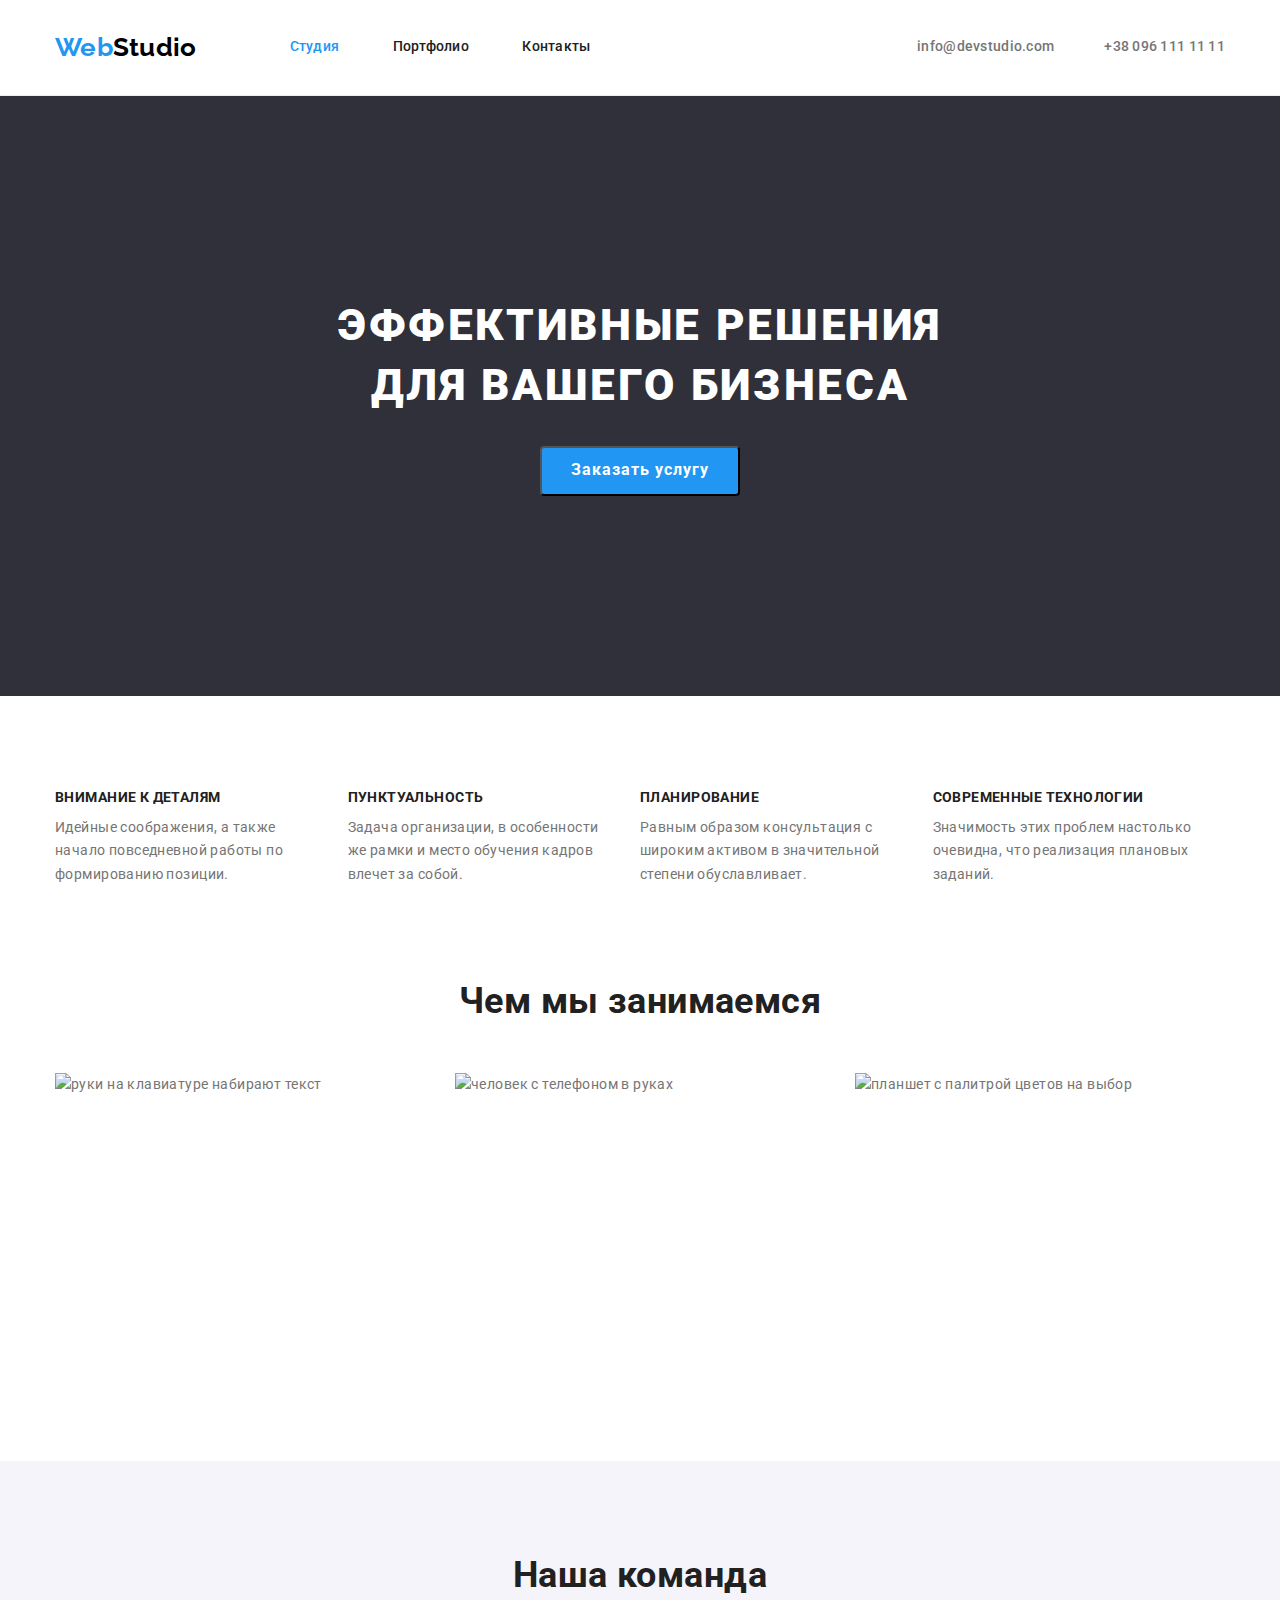
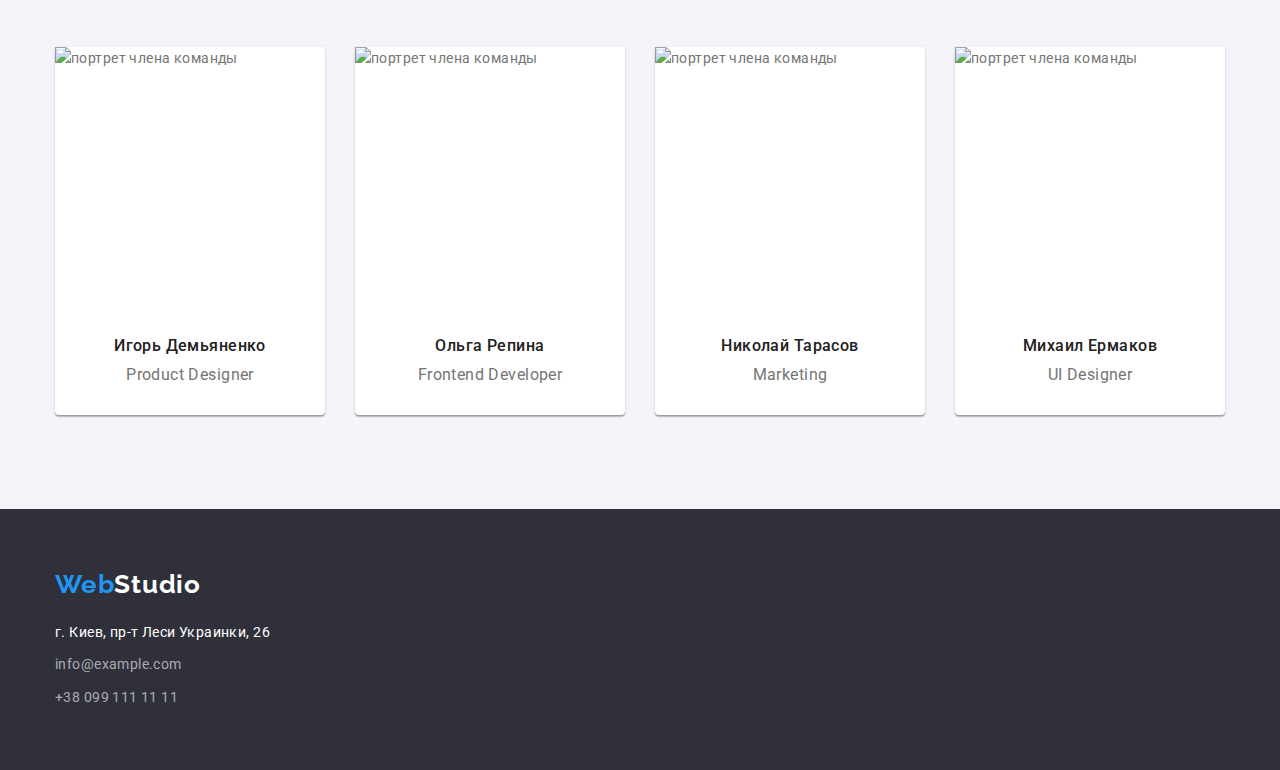
==== commit a1e228a0: "revision" ====
--- a/index.html
+++ b/index.html
@@ -1,129 +1,154 @@
 <!DOCTYPE html>
 <html lang="ru">
+  <head>
+    <meta charset="UTF-8" />
+    <meta http-equiv="X-UA-Compatible" content="IE=edge" />
+    <meta name="viewport" content="width=device-width, initial-scale=1.0" />
+    <title>WebStudio</title>
+    <link rel="preconnect" href="https://fonts.gstatic.com" />
+    <link
+      href="https://fonts.googleapis.com/css2?family=Raleway:wght@700&family=Roboto:wght@400;500;700;900&display=swap"
+      rel="stylesheet"
+    />
+    <link
+      rel="stylesheet"
+      href="https://cdnjs.cloudflare.com/ajax/libs/modern-normalize/1.0.0/modern-normalize.min.css"
+    />
 
-<head>
-  <meta charset="UTF-8" />
-  <meta http-equiv="X-UA-Compatible" content="IE=edge" />
-  <meta name="viewport" content="width=device-width, initial-scale=1.0" />
-  <title>WebStudio</title>
-  <link rel="preconnect" href="https://fonts.gstatic.com" />
-  <link href="https://fonts.googleapis.com/css2?family=Raleway:wght@700&family=Roboto:wght@400;500;700;900&display=swap"
-    rel="stylesheet" />
-  <link rel="stylesheet"
-    href="https://cdnjs.cloudflare.com/ajax/libs/modern-normalize/1.0.0/modern-normalize.min.css" />
+    <link rel="stylesheet" href="./CSS/styles.css" />
+  </head>
 
-  <link rel="stylesheet" href="./CSS/styles.css" />
-</head>
-
-<body>
+  <body>
     <header class="header">
       <div class="container">
-      <nav class="nav-style">
-        <a href="./index.html" class="nav-link header-logo"><span class="logo-accent">Web</span><span class="logo-accent-two">Studio</span></a>
-        <ul class="menu no-bullet list">
-          <li class="header-item"><a href="./index.html" class="nav-link-current">Студия</a></li>
-          <li class="header-item"><a href="./portfolio.html" class="nav-link">Портфолио</a></li>
-          <li class="header-item"><a href="" class="nav-link">Контакты</a></li>
+        <nav class="nav-style">
+          <a href="./index.html" class="nav-link header-logo"
+            ><span class="logo-accent">Web</span><span class="logo-accent-two">Studio</span></a
+          >
+          <ul class="menu no-bullet list">
+            <li class="header-item"><a href="./index.html" class="nav-link-current">Студия</a></li>
+            <li class="header-item"><a href="./portfolio.html" class="nav-link">Портфолио</a></li>
+            <li class="header-item"><a href="" class="nav-link">Контакты</a></li>
+          </ul>
+        </nav>
+        <ul class="header-contacts no-bullet list">
+          <li class="header-item"><a href="mailto:info@devstudio.com" class="header-link">info@devstudio.com</a></li>
+          <li class="header-item"><a href="tel:+380961111111" class="header-link">+38 096 111 11 11</a></li>
         </ul>
-      </nav>
-      <ul class="header-contacts no-bullet list">
-        <li class="header-item"><a href="mailto:info@devstudio.com" class="header-link">info@devstudio.com</a></li>
-        <li class="header-item"><a href="tel:+380961111111" class="header-link">+38 096 111 11 11</a></li>
-      </ul>
-    </div>
+      </div>
     </header>
-  <main>
-    <section class="section hero">
-      <div class="container">
+    <main>
+      <section class="section hero">
+        <div class="container">
           <h1 class="hero-heading">
             Эффективные решения <br />
             для вашего бизнеса
           </h1>
           <button type="button" class="hero-button button-cursor">Заказать услугу</button>
+        </div>
+      </section>
+      <section class="section features">
+        <div class="container features">
+          <h2 class="heading-features visually-hidden">Особенности</h2>
+          <ul class="features no-bullet list">
+            <li class="feature">
+              <h3 class="feature-heading">Внимание к деталям</h3>
+              <p class="feature-text">
+                Идейные соображения, а также начало повседневной работы по формированию позиции.
+              </p>
+            </li>
+            <li class="feature">
+              <h3 class="feature-heading">Пунктуальность</h3>
+              <p class="feature-text">
+                Задача организации, в особенности же рамки и место обучения кадров влечет за собой.
+              </p>
+            </li>
+            <li class="feature">
+              <h3 class="feature-heading">Планирование</h3>
+              <p class="feature-text">
+                Равным образом консультация с широким активом в значительной степени обуславливает.
+              </p>
+            </li>
+            <li class="feature">
+              <h3 class="feature-heading">Современные технологии</h3>
+              <p class="feature-text">Значимость этих проблем настолько очевидна, что реализация плановых заданий.</p>
+            </li>
+          </ul>
+        </div>
+      </section>
+      <section class="section activity">
+        <div class="container">
+          <h2 class="heading-activity">Чем мы занимаемся</h2>
+          <ul class="activity-list no-bullet list">
+            <li>
+              <img src="./images/img_4.jpg" alt="руки на клавиатуре набирают текст" width="370" height="294" />
+            </li>
+            <li>
+              <img src="./images/img-1.jpg" alt="человек с телефоном в руках" width="370" height="294" />
+            </li>
+            <li>
+              <img src="./images/img-2.jpg" alt="планшет с палитрой цветов на выбор" width="370" height="294" />
+            </li>
+          </ul>
+        </div>
+      </section>
+      <section class="section team">
+        <div class="container">
+          <h2 class="heading-team">Наша команда</h2>
+          <ul class="team-members no-bullet list">
+            <li class="member-card">
+              <img src="./images/img.jpg" alt="портрет члена команды" width="270" height="260" class="member-img" />
+              <div class="card-cont">
+                <h3 class="member-name">Игорь Демьяненко</h3>
+                <p lang="en" class="member-position">Product Designer</p>
+              </div>
+            </li>
+            <li class="member-card">
+              <img src="./images/img__1.jpg" alt="портрет члена команды" width="270" height="260" class="member-img" />
+              <div class="card-cont">
+                <h3 class="member-name">Ольга Репина</h3>
+                <p lang="en" class="member-position">Frontend Developer</p>
+              </div>
+            </li>
+            <li class="member-card">
+              <img src="./images/img__2.jpg" alt="портрет члена команды" width="270" height="260" class="member-img" />
+              <div class="card-cont">
+                <h3 class="member-name">Николай Тарасов</h3>
+                <p lang="en" class="member-position">Marketing</p>
+              </div>
+            </li>
+            <li class="member-card">
+              <img src="./images/img-3.jpg" alt="портрет члена команды" width="270" height="260" class="member-img" />
+              <div class="card-cont">
+                <h3 class="member-name">Михаил Ермаков</h3>
+                <p lang="en" class="member-position">UI Designer</p>
+              </div>
+            </li>
+          </ul>
+        </div>
+      </section>
+    </main>
+    <footer class="footer">
+      <div class="container">
+        <a href="./index.html" class="footer-link footer-logo"><span class="logo-accent">Web</span>Studio</a>
+        <address class="footer-address">
+          <ul class="no-bullet list">
+            <li class="phys-address">
+              <a
+                href="https://goo.gl/maps/FCQ5aKZxrLypP4Zz5"
+                target="_blank"
+                rel="noopener noreferrer"
+                class="footer-link"
+                >г. Киев, пр-т Леси Украинки, 26</a
+              >
+            </li>
+            <li class="footer-mail">
+              <a href="mailto:info@example.com" class="footer-link footer-contact">info@example.com</a>
+            </li>
+            <li><a href="tel:+380991111111" class="footer-link footer-contact">+38 099 111 11 11</a></li>
+          </ul>
+        </address>
       </div>
-    </section>
-    <section class="section features">
-      <div class="container features">
-        <h2 class="heading-features visually-hidden">Особенности</h2>
-        <ul class="features no-bullet list">
-          <li class="feature">
-            <h3 class="feature-heading">Внимание к деталям</h3>
-            <p class="feature-text">Идейные соображения, а также начало повседневной работы по формированию позиции.</p>
-          </li>
-          <li class="feature">
-            <h3 class="feature-heading">Пунктуальность</h3>
-            <p class="feature-text">Задача организации, в особенности же рамки и место обучения кадров влечет за собой.</p>
-          </li>
-          <li class="feature">
-            <h3 class="feature-heading">Планирование</h3>
-            <p class="feature-text">Равным образом консультация с широким активом в значительной степени обуславливает.</p>
-          </li>
-          <li class="feature">
-            <h3 class="feature-heading">Современные технологии</h3>
-            <p class="feature-text">Значимость этих проблем настолько очевидна, что реализация плановых заданий.</p>
-          </li>
-        </ul>
-      </div>
-    </section>
-    <section class="section activity">
-      <div class="container">
-        <h2 class="heading-activity">Чем мы занимаемся</h2>
-        <ul class="activity-list no-bullet list">
-          <li>
-            <img src="./images/img_4.jpg" alt="руки на клавиатуре набирают текст" width="370" height="294" />
-          </li>
-          <li>
-            <img src="./images/img-1.jpg" alt="человек с телефоном в руках" width="370" height="294" />
-          </li>
-          <li>
-            <img src="./images/img-2.jpg" alt="планшет с палитрой цветов на выбор" width="370" height="294" />
-          </li>
-        </ul>
-        </div>
-    </section>
-    <section class="section team">
-      <div class="container">
-        <h2 class="heading-team">Наша команда</h2>
-        <ul class="team-members no-bullet list">
-          <li class="member-card">
-            <img src="./images/img.jpg" alt="портрет члена команды" width="270" height="260" class="member-img"/>
-            <h3 class="member-name">Игорь Демьяненко</h3>
-            <p lang="en" class="member-position">Product Designer</p>
-          </li>
-          <li class="member-card">
-            <img src="./images/img__1.jpg" alt="портрет члена команды" width="270" height="260" class="member-img"/>
-            <h3 class="member-name">Ольга Репина</h3>
-            <p lang="en" class="member-position">Frontend Developer</p>
-          </li>
-          <li class="member-card">
-            <img src="./images/img__2.jpg" alt="портрет члена команды" width="270" height="260" class="member-img"/>
-            <h3 class="member-name">Николай Тарасов</h3>
-            <p lang="en" class="member-position">Marketing</p>
-          </li>
-          <li class="member-card">
-            <img src="./images/img-3.jpg" alt="портрет члена команды" width="270" height="260" class="member-img"/>
-            <h3 class="member-name">Михаил Ермаков</h3>
-            <p lang="en" class="member-position">UI Designer</p>
-          </li>
-        </ul>
-      </div>
-    </section>
-  </main>
-  <footer class="footer">
-    <div class="container">
-    <a href="./index.html" class="footer-link footer-logo"><span class="logo-accent">Web</span>Studio</a>
-    <address class="footer-address">
-      <ul class="no-bullet list">
-        <li class="phys-address">
-          <a href="https://goo.gl/maps/FCQ5aKZxrLypP4Zz5" target="_blank" rel="noopener noreferrer"
-            class="footer-link">г. Киев, пр-т Леси Украинки, 26</a>
-        </li>
-        <li class="footer-mail"><a href="mailto:info@example.com" class="footer-link footer-contact">info@example.com</a></li>
-        <li><a href="tel:+380991111111" class="footer-link footer-contact">+38 099 111 11 11</a></li>
-      </ul>
-    </address>
-    </div>
-  </footer>
-</body>
-
-</html>+    </footer>
+  </body>
+</html>
--- a/CSS/styles.css
+++ b/CSS/styles.css
@@ -97,8 +97,6 @@
   font-size: 14px;
   line-height: 1.14;
   letter-spacing: 0.02em;
-  max-width: 1600px;
-
   border-bottom: 1px solid;
   border-block-color: var(--border-color);
 }
@@ -137,9 +135,14 @@
 
 .header-contacts {
   display: flex;
+  margin-left: auto;
+}
+
+.nav-link,
+.nav-link-current,
+.header-link {
   padding-top: 32px;
   padding-bottom: 32px;
-  margin-left: auto;
 }
 
 .menu .link {
@@ -202,7 +205,7 @@
   max-width: 1600px;
   background-color: var(--backgr-dark);
   color: var(--wh-cl);
-  padding: 60px 1154px 60px 200px;
+  padding: 60px 0;
 }
 
 .footer .footer-logo {
@@ -326,6 +329,7 @@
 
 .activity {
   max-width: 1600px;
+  padding-top: 0;
 }
 
 .activity-list {
@@ -336,7 +340,6 @@
 .heading-activity {
   margin-bottom: 50px;
 }
-
 
 /* our team section home page */
 
@@ -365,13 +368,15 @@
   box-shadow: var(--card-shadow);
 }
 
+.card-cont {
+  padding-bottom: 30px;
+  padding-top: 30px;
+}
+
 .team .member-card:not(:last-child) {
     margin-right: 30px;
 }
 
-.member-img {
-  margin-bottom: 30px;
-}
 
 .member-name {
   font-weight: 500;
@@ -387,7 +392,6 @@
   line-height: 1.18;
   text-align: center;
   color: var(--main-text-cl);
-  margin-bottom: 30px;
 }
 
 /* portfolio page body*/
@@ -398,8 +402,7 @@
 .portfolio-buttons {
   display: flex;
   justify-content: center;
-  margin-bottom: 34px;
-  padding: 6px 22px;
+  margin-bottom: 50px;
 }
 
 .portfolio-button {
@@ -410,6 +413,7 @@
   text-align: center;
   color: var(--add-cl);
   border-radius: 4px;
+  padding: 6px 22px;
 }
 
 .portfolio-button:hover,
@@ -421,6 +425,14 @@
 .button-style:not(:last-child) {
   margin-right: 8px;
   }
+
+.port-cont {
+  padding: 20px 24px;
+  border-left: 1px solid;
+  border-right: 1px solid;
+  border-bottom: 1px solid;
+  border-color: var(--card-border);
+}
 
 .portfolio-cards {
   display: flex;
@@ -435,13 +447,6 @@
   margin-top: 30px;
   justify-content: space-between;
 
-  border-bottom: 1px solid;
-  border-block-color: var(--card-border);
-}
-
-
-.port-img {
-  margin-bottom: 20px;
 }
 
 .card-heading {
@@ -460,7 +465,6 @@
   font-weight: 400;
   margin-bottom: 20px;
 }
-
 
 /* check margins and paddings */
 /* 
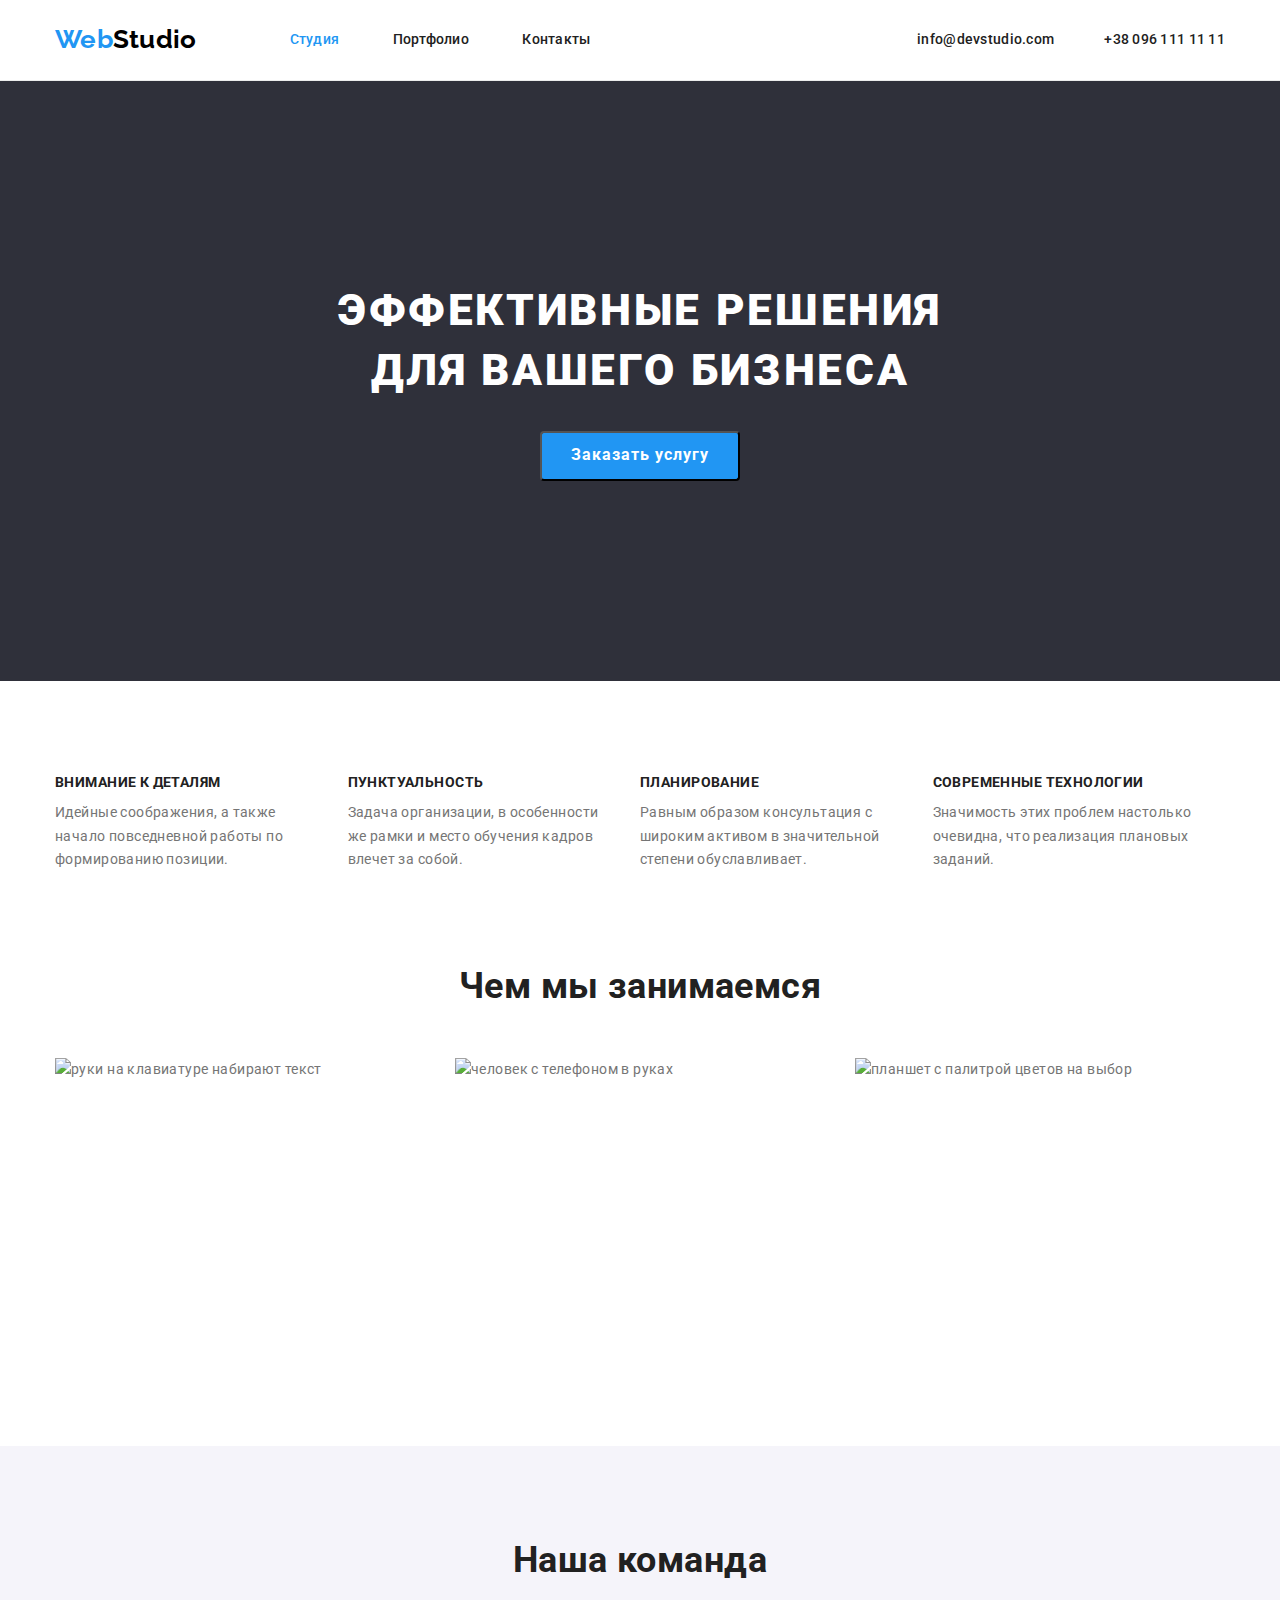
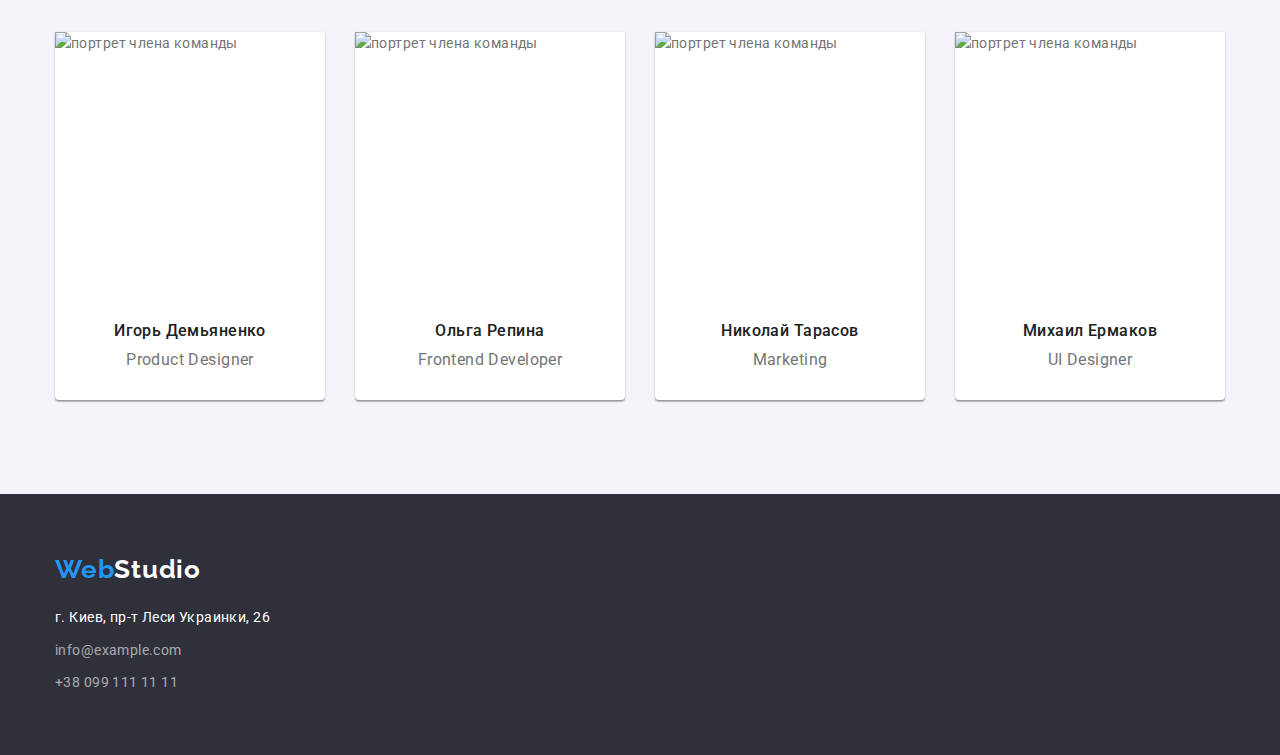
==== commit abcb0e67: "final updates" ====
--- a/index.html
+++ b/index.html
@@ -22,7 +22,7 @@
     <header class="header">
       <div class="container">
         <nav class="nav-style">
-          <a href="./index.html" class="nav-link header-logo"
+          <a href="./index.html" class="logo-link header-logo"
             ><span class="logo-accent">Web</span><span class="logo-accent-two">Studio</span></a
           >
           <ul class="menu no-bullet list">
--- a/CSS/styles.css
+++ b/CSS/styles.css
@@ -143,6 +143,8 @@
 .header-link {
   padding-top: 32px;
   padding-bottom: 32px;
+  text-decoration: none;
+  color: var(--add-cl);
 }
 
 .menu .link {
@@ -179,9 +181,11 @@
   color: var(--accent-cl);
 }
 
-.nav-link {
+.logo-link {
   text-decoration: none;
   color: var(--add-cl);
+  padding-top: 24px;
+  padding-bottom: 25px;
 }
 
 /* hovers and accents */
@@ -414,6 +418,7 @@
   color: var(--add-cl);
   border-radius: 4px;
   padding: 6px 22px;
+  border: none;
 }
 
 .portfolio-button:hover,
@@ -463,7 +468,6 @@
   line-height: 1.87;
   color: var(--main-text-cl);
   font-weight: 400;
-  margin-bottom: 20px;
 }
 
 /* check margins and paddings */
